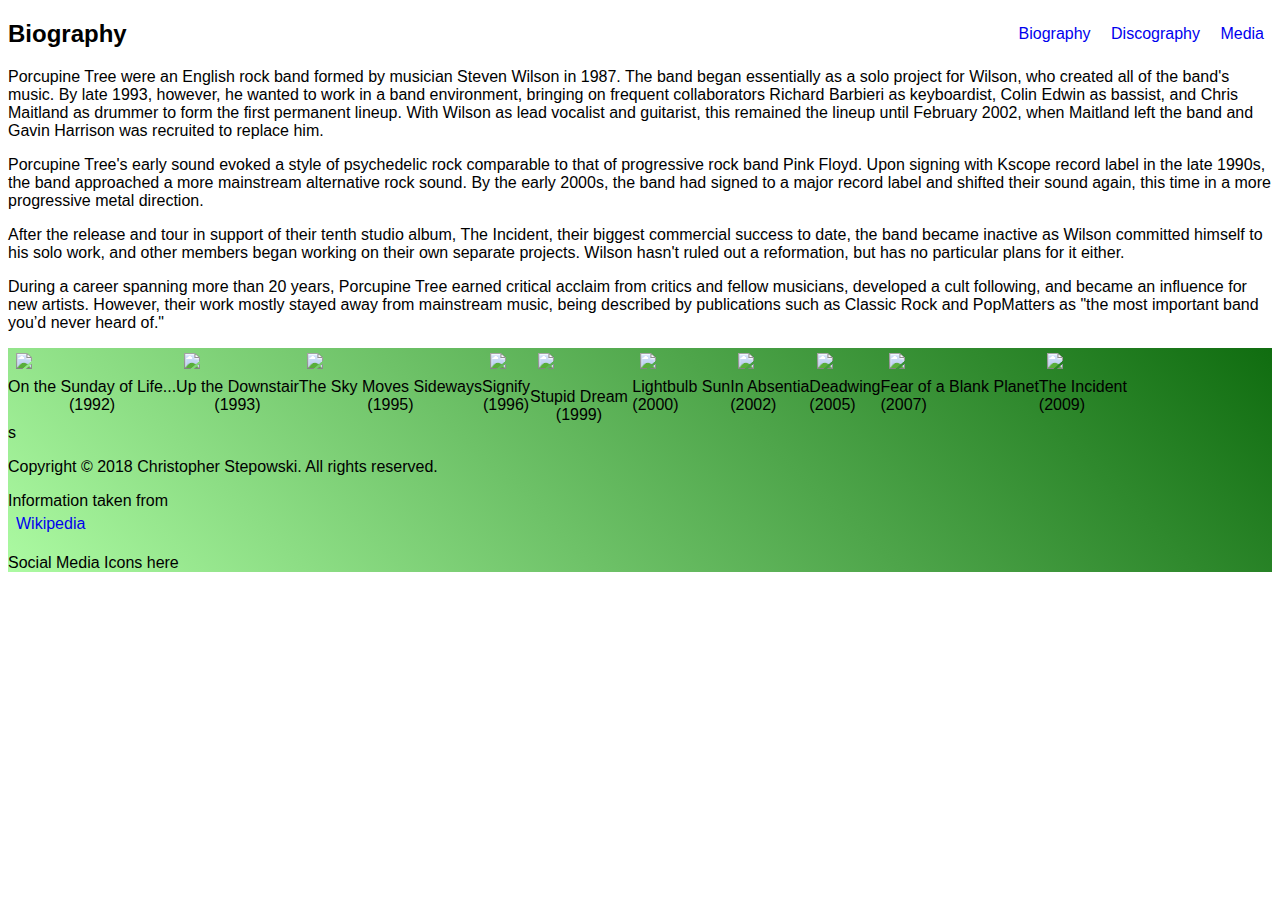
==== app/index.html @ 7173a7b9 "Added images." ====
<!DOCTYPE html>
<head>
    <meta charset="UTF-8">
    <title>Porcupine Tree</title>
    <meta name="keywords" content="Porcupine Tree, rock music, progressive rock, Steven Wilson.">
    <meta name="description" content="A fan designed Porcupine Tree web page.">
    <link rel="stylesheet" type="text/css" href="assets/styles/pt.css">
    <link href="https://fonts.googleapis.com/css?family=Montserrat:300,400,500" rel="stylesheet">
</head>

<body>
    <header>
        <div>
            <nav>
                <ul>
                    <li><a href="#biography">Biography</a></li>
                    <li><a href="#discography">Discography</a></li>
                    <li><a href="#media">Media</a></li>
                </ul>
            </nav> 
        </div>
    </header>
    <div class="bio-section">
        <div id="#biography">
            <h2>Biography</h2>
            <p>Porcupine Tree were an English rock band formed by musician Steven Wilson in 1987. The band began essentially as a solo project for Wilson, who created all of the band's music. By late 1993, however, he wanted to work in a band environment, bringing on frequent collaborators Richard Barbieri as keyboardist, Colin Edwin as bassist, and Chris Maitland as drummer to form the first permanent lineup. With Wilson as lead vocalist and guitarist, this remained the lineup until February 2002, when Maitland left the band and Gavin Harrison was recruited to replace him.</p>

            <p>Porcupine Tree's early sound evoked a style of psychedelic rock comparable to that of progressive rock band Pink Floyd. Upon signing with Kscope record label in the late 1990s, the band approached a more mainstream alternative rock sound. By the early 2000s, the band had signed to a major record label and shifted their sound again, this time in a more progressive metal direction.</p>
            
            <p>After the release and tour in support of their tenth studio album, The Incident, their biggest commercial success to date, the band became inactive as Wilson committed himself to his solo work, and other members began working on their own separate projects. Wilson hasn't ruled out a reformation, but has no particular plans for it either.</p>
            
            <p>During a career spanning more than 20 years, Porcupine Tree earned critical acclaim from critics and fellow musicians, developed a cult following, and became an influence for new artists. However, their work mostly stayed away from mainstream music, being described by publications such as Classic Rock and PopMatters as "the most important band you’d never heard of."</p>
        </div>
    </div>

    <div class="discography-section">
        <div id="#discography">

            <div class="row">

                <div class="one"><a href="https://en.wikipedia.org/wiki/On_the_Sunday_of_Life..." target="_blank"><img src="assets/images/Porcupine_tree_on_the_sunday_of_life.jpg"></a>
                <div class="album-text">On the Sunday of Life... <br/>(1992)</div>
                </div>

                <div class="two"><a href="https://en.wikipedia.org/wiki/Up_the_Downstair" target="_blank"><img src="assets/images/up_the_downstair.jpg"></a>
                <div class="album-text">Up the Downstair <br/>(1993)</div>
                </div>

                <div class="three"><a href="https://en.wikipedia.org/wiki/The_Sky_Moves_Sideways" target="_blank"><img src="assets/images/Porcupine_tree_the_sky_moves_sideways.jpg"></a>
                <div class="album-text">The Sky Moves Sideways <br/>(1995)</div>
                </div>

                <div class="four"><a href="https://en.wikipedia.org/wiki/Signify" target="_blank"><img src="assets/images/Porcupine_tree_signify.jpg"></a>
                <div class="album-text">Signify <br/>(1996)</div>
                </div>

                <div class="five"><a href="https://en.wikipedia.org/wiki/Stupid_Dream" target="_blank"><img  src="assets/images/stupid-dream-pt.jpg">
                <div class="album-text"></a>Stupid Dream <br/>(1999)</div>
            </div>
        </div>

            <div class="row">

                <div class="six"><a href="https://en.wikipedia.org/wiki/Lightbulb_Sun" target="_blank"><img src="assets/images/pt-lightbulb.jpg"></a>Lightbulb Sun <br/>(2000)
                </div>

                <div class="seven"><a href="https://en.wikipedia.org/wiki/In_Absentia" target="_blank"><img src="assets/images/200px-Porcupine_tree_in_absentia.jpg"></a>In Absentia <br/>(2002)
                </div>

                <div class="eight"><a href="https://en.wikipedia.org/wiki/Deadwing" target="_blank"><img src="assets/images/pt-deadwing.jpg"></a>Deadwing <br/>(2005)
                </div>

                <div class="nine"><a href="https://en.wikipedia.org/wiki/Fear_of_a_Blank_Planet" target="_blank"><img src="assets/images/pt-fear.jpg"></a>Fear of a Blank Planet <br/>(2007)
                </div>

                <div class="ten"><a href="https://en.wikipedia.org/wiki/The_Incident_(album)" target="_blank"><img src="assets/images/pt-incident.jpg"></a>The Incident <br/>(2009)
                </div>
            </div>
    </div>s

    <div class="title-section">
        <div id="#media">

        </div>
    </div>

    <div>
        <footer>
            <p>Copyright &copy; 2018 Christopher Stepowski. All rights reserved.</p>
            <p>Information taken from<a href="https://en.wikipedia.org/wiki/Porcupine_Tree" target="_blank">Wikipedia</a></p>
        </footer>
        <div>Social Media Icons here</div>
    </div>
    
</body>
---- app/assets/styles/pt.css ----
body {
    font-family: 'Monserrat', sans-serif;
}

ul {
    margin: 0;
    padding: 0;
    float: right;
}

li {
    list-style: none;
    display: inline-block;

}

a {
    text-decoration: none;
    display: block;
    padding: 5px 8px;
}

.row {
    display: inline-flex;
    flex-flow: row wrap;
    flex-grow: 1;
}

.discography-section {
    background: linear-gradient(45deg, rgb(172, 250, 162), rgb(16, 109, 16));
}

.album-text {
    text-align: center;
}

.one {
    flex: 1 1 auto;
}

.two {
    flex: 1 1 auto;
}

.three {
    flex: 1 1 auto;
}

.four {
    flex: 1 1 auto;
}

.five {
    flex: 1 1 auto;
}

.six {
    flex: 1 1 auto;
}

.seven {
    flex: 1 1 auto;
}

.eight {
    flex: 1 1 auto;
}

.nine {
    flex: 1 1 auto;
}

.ten {
    flex: 1 1 auto;
}
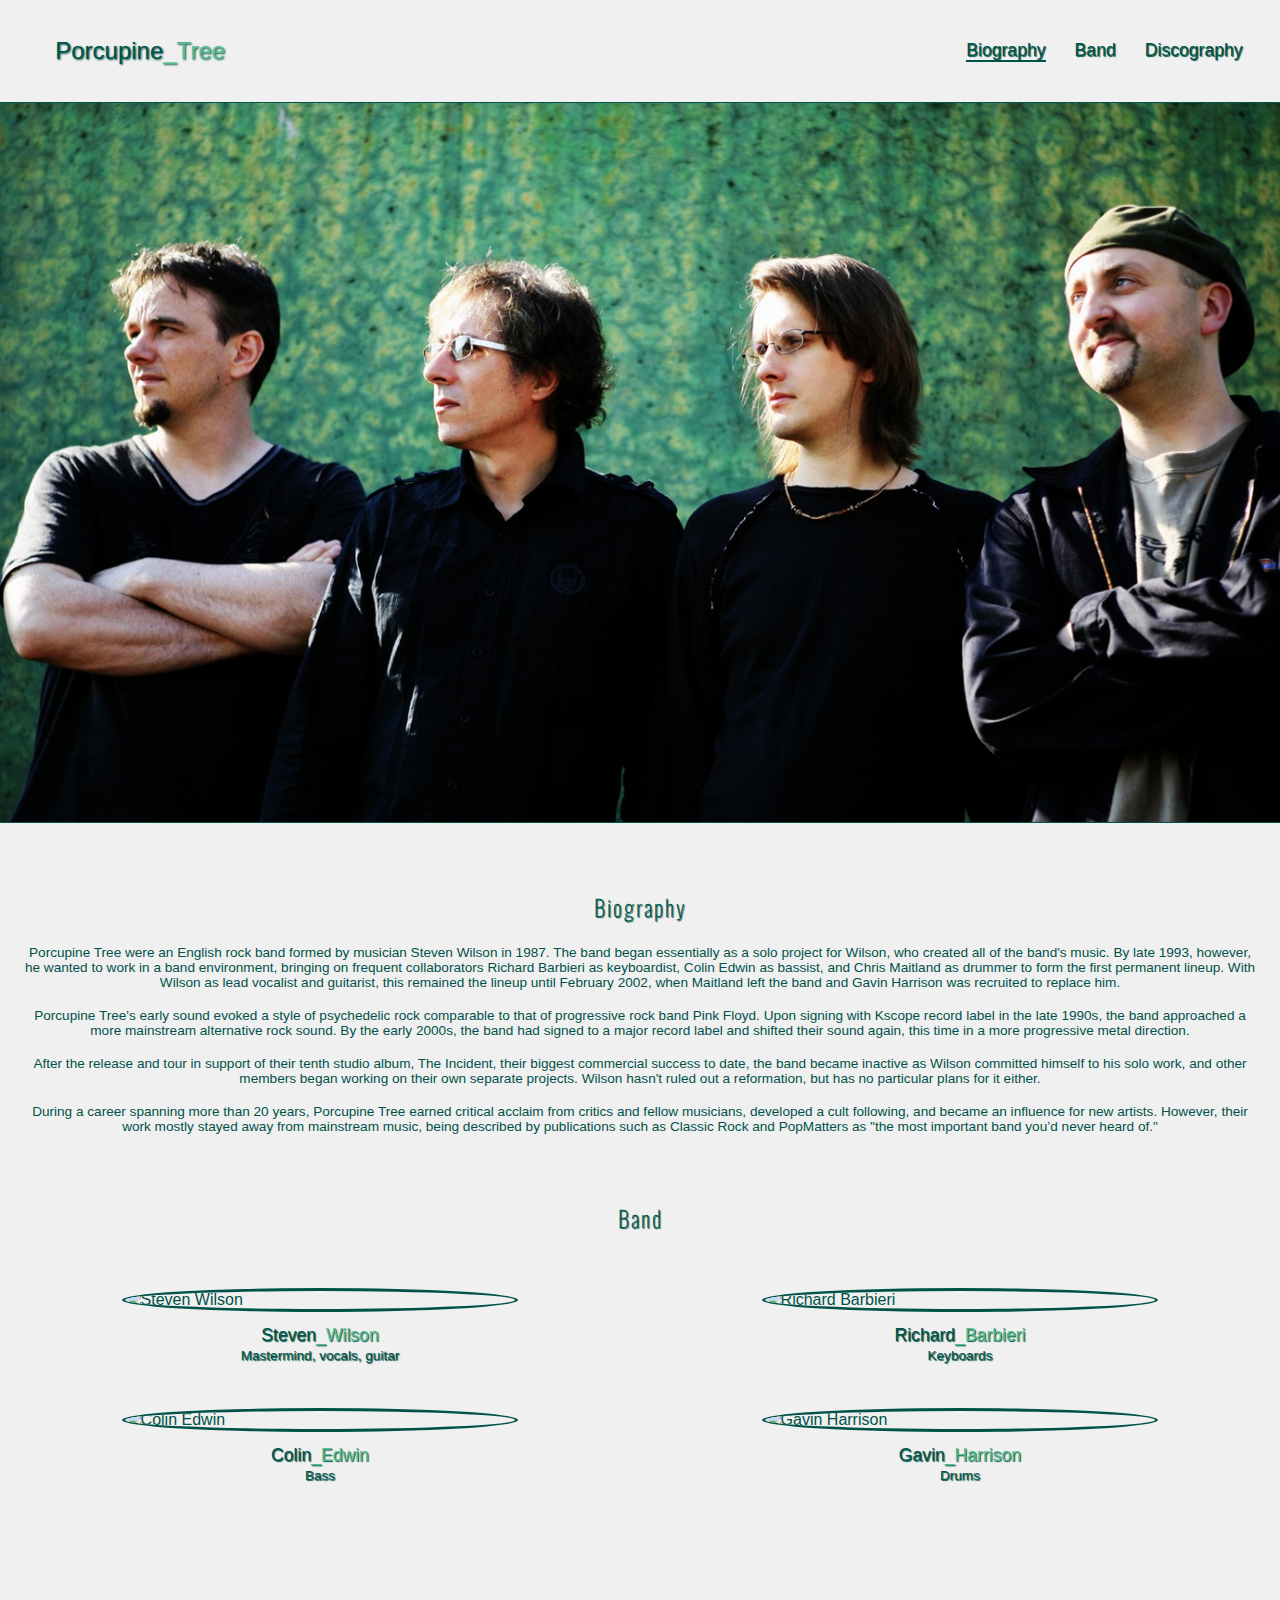
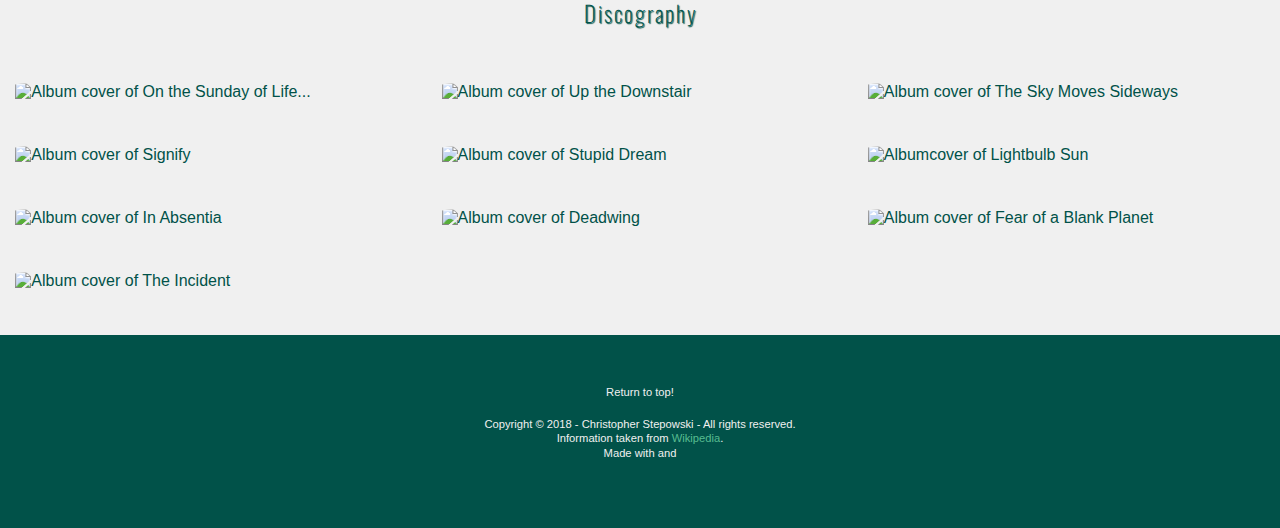
==== commit cd032124: "Finished main color styling." ====
--- a/app/index.html
+++ b/app/index.html
@@ -1,95 +1,160 @@
 <!DOCTYPE html>
+<html lang="en">
 <head>
     <meta charset="UTF-8">
     <title>Porcupine Tree</title>
-    <meta name="keywords" content="Porcupine Tree, rock music, progressive rock, Steven Wilson.">
+    <meta name="viewport" content="width=device-width">
+    <meta name="keywords" content="Porcupine Tree, rock music, progressive rock, Steven Wilson, Gavin Harrison, rock, music, Colin Edwin, Richard Barbieri">
     <meta name="description" content="A fan designed Porcupine Tree web page.">
     <link rel="stylesheet" type="text/css" href="assets/styles/pt.css">
-    <link href="https://fonts.googleapis.com/css?family=Montserrat:300,400,500" rel="stylesheet">
+    <link href="https://fonts.googleapis.com/css?family=Montserrat:300,400,500,700|Oswald:300,400,500,700" rel="stylesheet">
+    <link rel="stylesheet" href="https://use.fontawesome.com/releases/v5.3.1/css/all.css" integrity="sha384-mzrmE5qonljUremFsqc01SB46JvROS7bZs3IO2EmfFsd15uHvIt+Y8vEf7N7fWAU" crossorigin="anonymous">
 </head>
 
 <body>
-    <header>
-        <div>
-            <nav>
-                <ul>
-                    <li><a href="#biography">Biography</a></li>
-                    <li><a href="#discography">Discography</a></li>
-                    <li><a href="#media">Media</a></li>
-                </ul>
-            </nav> 
+    <!-- <div id="background"></div> potential bg img -->
+    <header id="scroll-nav" class="header-container">
+        <div class="logo">
+            <a href="#">Porcupine<span>_Tree</span></a>
         </div>
+        <nav>
+            <ul>
+                <li><a href="#biography" class="active">Biography</a></li>
+                <li><a href="#band">Band</a></li>
+                <li><a href="#discography">Discography</a></li>
+            </ul>
+        </nav>
     </header>
-    <div class="bio-section">
-        <div id="#biography">
-            <h2>Biography</h2>
+
+    <div class="band-img--wrapper">
+        <picture>
+            <source srcset="assets/images/pt-b--large.jpg 1920w" media="(min-width: 1380px)">
+            <source srcset="assets/images/pt-b--medium.jpg 1380w" media="(min-width: 990px)">
+            <source srcset="assets/images/pt-b--small.jpg 990w" media="(min-width: 640px)">
+            <img srcset="assets/images/pt-b--smallest.jpg 640w" class="band-img" alt="Picture of the band">
+        </picture>
+    </div>
+
+    <section id="biography">
+        <h1 class="bio-title">Biography</h1>
+        <div class="bio-container">
             <p>Porcupine Tree were an English rock band formed by musician Steven Wilson in 1987. The band began essentially as a solo project for Wilson, who created all of the band's music. By late 1993, however, he wanted to work in a band environment, bringing on frequent collaborators Richard Barbieri as keyboardist, Colin Edwin as bassist, and Chris Maitland as drummer to form the first permanent lineup. With Wilson as lead vocalist and guitarist, this remained the lineup until February 2002, when Maitland left the band and Gavin Harrison was recruited to replace him.</p>
-
+            <br/>
             <p>Porcupine Tree's early sound evoked a style of psychedelic rock comparable to that of progressive rock band Pink Floyd. Upon signing with Kscope record label in the late 1990s, the band approached a more mainstream alternative rock sound. By the early 2000s, the band had signed to a major record label and shifted their sound again, this time in a more progressive metal direction.</p>
-            
+            <br/>         
             <p>After the release and tour in support of their tenth studio album, The Incident, their biggest commercial success to date, the band became inactive as Wilson committed himself to his solo work, and other members began working on their own separate projects. Wilson hasn't ruled out a reformation, but has no particular plans for it either.</p>
-            
+            <br/>               
             <p>During a career spanning more than 20 years, Porcupine Tree earned critical acclaim from critics and fellow musicians, developed a cult following, and became an influence for new artists. However, their work mostly stayed away from mainstream music, being described by publications such as Classic Rock and PopMatters as "the most important band you’d never heard of."</p>
         </div>
+    </section>
+
+    <div id="band">
+        <h1>Band</h1>
     </div>
-
-    <div class="discography-section">
-        <div id="#discography">
-
-            <div class="row">
-
-                <div class="one"><a href="https://en.wikipedia.org/wiki/On_the_Sunday_of_Life..." target="_blank"><img src="assets/images/Porcupine_tree_on_the_sunday_of_life.jpg"></a>
-                <div class="album-text">On the Sunday of Life... <br/>(1992)</div>
-                </div>
-
-                <div class="two"><a href="https://en.wikipedia.org/wiki/Up_the_Downstair" target="_blank"><img src="assets/images/up_the_downstair.jpg"></a>
-                <div class="album-text">Up the Downstair <br/>(1993)</div>
-                </div>
-
-                <div class="three"><a href="https://en.wikipedia.org/wiki/The_Sky_Moves_Sideways" target="_blank"><img src="assets/images/Porcupine_tree_the_sky_moves_sideways.jpg"></a>
-                <div class="album-text">The Sky Moves Sideways <br/>(1995)</div>
-                </div>
-
-                <div class="four"><a href="https://en.wikipedia.org/wiki/Signify" target="_blank"><img src="assets/images/Porcupine_tree_signify.jpg"></a>
-                <div class="album-text">Signify <br/>(1996)</div>
-                </div>
-
-                <div class="five"><a href="https://en.wikipedia.org/wiki/Stupid_Dream" target="_blank"><img  src="assets/images/stupid-dream-pt.jpg">
-                <div class="album-text"></a>Stupid Dream <br/>(1999)</div>
+    
+    <section class="band-grid">
+        <div class="member">
+            <img src="assets/images/steven-wilson.jpg" class="member-img" alt="Steven Wilson">
+            <div class="band-info">
+                <h3>Steven<span>_Wilson</span></h3>
+                <p>Mastermind, vocals, guitar</p>
             </div>
         </div>
 
-            <div class="row">
+        <div class="member">
+            <img src="assets/images/richard-barbieri.jpg" class="member-img" alt="Richard Barbieri">
+            <div class="band-info">
+                <h3>Richard<span>_Barbieri</span></h3>
+                <p>Keyboards</p>
+            </div> 
+        </div>
 
-                <div class="six"><a href="https://en.wikipedia.org/wiki/Lightbulb_Sun" target="_blank"><img src="assets/images/pt-lightbulb.jpg"></a>Lightbulb Sun <br/>(2000)
-                </div>
+        <div class="member">
+            <img src="assets/images/colin-edwin.jpg" class="member-img" alt="Colin Edwin">
+            <div class="band-info">
+                <h3>Colin<span>_Edwin</span></h3>
+                <p>Bass</p>
+            </div>
+        </div>
 
-                <div class="seven"><a href="https://en.wikipedia.org/wiki/In_Absentia" target="_blank"><img src="assets/images/200px-Porcupine_tree_in_absentia.jpg"></a>In Absentia <br/>(2002)
-                </div>
+        <div class="member">
+            <img src="assets/images/gavin-harrison.jpg" class="member-img" alt="Gavin Harrison">
+            <div class="band-info">
+                <h3>Gavin<span>_Harrison</span></h3>
+                <p>Drums</p>
+            </div>
+        </div>
+    </section>
 
-                <div class="eight"><a href="https://en.wikipedia.org/wiki/Deadwing" target="_blank"><img src="assets/images/pt-deadwing.jpg"></a>Deadwing <br/>(2005)
-                </div>
-
-                <div class="nine"><a href="https://en.wikipedia.org/wiki/Fear_of_a_Blank_Planet" target="_blank"><img src="assets/images/pt-fear.jpg"></a>Fear of a Blank Planet <br/>(2007)
-                </div>
-
-                <div class="ten"><a href="https://en.wikipedia.org/wiki/The_Incident_(album)" target="_blank"><img src="assets/images/pt-incident.jpg"></a>The Incident <br/>(2009)
-                </div>
-            </div>
-    </div>s
-
-    <div class="title-section">
-        <div id="#media">
-
-        </div>
+    <div id="discography">
+        <h1>Discography</h1>
     </div>
 
-    <div>
-        <footer>
-            <p>Copyright &copy; 2018 Christopher Stepowski. All rights reserved.</p>
-            <p>Information taken from<a href="https://en.wikipedia.org/wiki/Porcupine_Tree" target="_blank">Wikipedia</a></p>
-        </footer>
-        <div>Social Media Icons here</div>
-    </div>
-    
-</body>+    <section class="disco-grid">
+        <div class="album">
+            <a href="https://en.wikipedia.org/wiki/On_the_Sunday_of_Life..." target="_blank"><img src="assets/images/Porcupine_tree_on_the_sunday_of_life.jpg" class="album-img" alt="Album cover of On the Sunday of Life...">
+            </a>
+        </div>
+
+        <div class="album">
+            <a href="https://en.wikipedia.org/wiki/Up_the_Downstair" target="_blank"><img src="assets/images/up_the_downstair.jpg" class="album-img" alt="Album cover of Up the Downstair">
+            </a>
+        </div>
+        
+        <div class="album">
+            <a href="https://en.wikipedia.org/wiki/The_Sky_Moves_Sideways" target="_blank"><img src="assets/images/Porcupine_tree_the_sky_moves_sideways.jpg" class="album-img" alt="Album cover of The Sky Moves Sideways">
+            </a>
+        </div>
+        
+        <div class="album">
+            <a href="https://en.wikipedia.org/wiki/Signify" target="_blank"><img src="assets/images/Porcupine_tree_signify.jpg" class="album-img" alt="Album cover of Signify">
+            </a>
+        </div>
+        
+        <div class="album">
+            <a href="https://en.wikipedia.org/wiki/Stupid_Dream" target="_blank"><img  src="assets/images/stupid-dream-pt.jpg" class="album-img" alt="Album cover of Stupid Dream">
+            </a>
+        </div>
+
+        <div class="album">
+            <a href="https://en.wikipedia.org/wiki/Lightbulb_Sun" target="_blank"><img src="assets/images/pt-lightbulb.jpg" class="album-img" alt="Albumcover of Lightbulb Sun">
+            </a>
+        </div>
+                    
+        <div class="album">
+            <a href="https://en.wikipedia.org/wiki/In_Absentia" target="_blank"><img src="assets/images/200px-Porcupine_tree_in_absentia.jpg" class="album-img" alt="Album cover of In Absentia">
+            </a>
+        </div>
+                    
+        <div class="album">
+            <a href="https://en.wikipedia.org/wiki/Deadwing" target="_blank"><img src="assets/images/pt-deadwing.jpg" class="album-img" alt="Album cover of Deadwing">
+            </a>
+        </div>
+                    
+        <div class="album">
+            <a href="https://en.wikipedia.org/wiki/Fear_of_a_Blank_Planet" target="_blank"><img src="assets/images/pt-fear.jpg" class="album-img" alt="Album cover of Fear of a Blank Planet">
+            </a>
+        </div>
+                    
+        <div class="album">
+            <a href="https://en.wikipedia.org/wiki/The_Incident_(album)" target="_blank"><img src="assets/images/pt-incident.jpg" class="album-img" alt="Album cover of The Incident">
+            </a>
+        </div>
+    </section>
+
+    <footer>
+        <div class="to-top"><i id="scroll" class="far fa-arrow-alt-circle-up fa-2x"></i><p>Return to top!</p></div>
+        <div class="footer--text">
+            <p>Copyright &copy; 2018 - Christopher Stepowski - All rights reserved.</p>
+            <p>Information taken from <a href="https://en.wikipedia.org/wiki/Porcupine_Tree" target="_blank">Wikipedia</a>.</p>
+            <p>Made with <i class="fas fa-coffee"></i> and <i class="fas fa-music"></i></p>
+        </div>
+        <div class="social-icons">
+            <a href="https://github.com/Panopticon772" target="_blank"><i class="fab fa-github fa-2x"></i></a>
+            <a href="https://www.linkedin.com/in/christopher-stepowski-a3a87911b/" target="_blank"><i class="fab fa-linkedin-in fa-2x"></i></a>
+            <a href="https://codepen.io/Panopticon772/" target="_blank"><i class="fab fa-codepen fa-2x"></i></a>
+        </div>
+    </footer>
+    <script src="assets/scripts/pt.js"></script>
+</body>
+</html>  --- a/app/assets/styles/pt.css
+++ b/app/assets/styles/pt.css
@@ -1,75 +1,327 @@
-body {
-    font-family: 'Monserrat', sans-serif;
-}
-
-ul {
+* {
+    box-sizing: border-box;
     margin: 0;
     padding: 0;
-    float: right;
-}
-
-li {
-    list-style: none;
-    display: inline-block;
-
+}
+
+body {
+    font-family: "Monserrat", sans-serif;
+    font-size: 1em;
+    color: #015249;
+    max-width: 1920px;
+    background-color: rgb(240, 240, 240);
+}
+
+h1 {
+    font-family: "Oswald", sans-serif;
+    font-size: 1.4em;
+    font-weight: 200;
+    color: #015249;
+    padding-top: 1.5em;
+    text-align: center;
+    letter-spacing: 2px;
+    text-shadow: 1px 1px 1px #015249;
+}
+
+h2 {
+    text-align: center;
+    font-size: 1.1em;
+    font-weight: 500;
+}
+
+h3 {
+    text-align: center;
+    font-size: 1.1em;
+    font-weight: 500;
+}
+
+p {
+    text-align: center;
+    font-size: 0.85em;
 }
 
 a {
+    color: #015249;
     text-decoration: none;
+}
+
+/* header */
+
+.header-container {
+    display: flex;
+    flex-direction: column;
+    border-bottom: 0.1em solid #015249;
+    padding: 2.3em 0;
+}
+
+.logo {
+    margin-left: 5%;
+    text-shadow: 1px 1px 2px #015249;
+    font-size: 1.2em;
+}
+
+.logo span {
+    color: #57bc90;
+}
+
+nav {
+    margin: 1.5em 0 0 5%;
+}
+
+header ul li {
+    display: inline;
+    padding: 0 1.4em 0 0;
+    font-size: 0.9em;
+    text-shadow: 1px 1px 1px #015249;
+}
+
+header ul li a {
+    text-decoration: none;
+    color: #015249;
+}
+
+li a.active {
+    color: #015249;
+    border-bottom: 2px solid #015249;
+    font-weight: 300;
+}
+
+li a:hover {
+    color: #57bc90;
+}
+
+.band-img {
+    position: absolute;
+    left: 0;
+    top: 0;
+    width: 100%;
+    height: auto;
+    border-bottom: 0.1em solid #015249;
+}
+
+.band-img--wrapper {
+    position: relative;
+    padding-top: 56.25%; /* 16:9 Aspect Ratio */
+}
+
+/* bio section */
+.bio-title {
+    padding-bottom: 1.0em;
+}
+
+.bio-container {
+    padding: 0 1.5em;
+    color: #015249;
+}
+
+/* band section grid */
+.band-grid {
+    display: grid;
+    grid-template-columns: 100%;
+    grid-template-rows: auto;
+    margin-top: 30px;
+    justify-content: center;
+}
+
+.member {
+    width: 47vw;
+    margin: 0 auto 30px;
+}
+
+.member-img {
     display: block;
-    padding: 5px 8px;
-}
-
-.row {
-    display: inline-flex;
-    flex-flow: row wrap;
-    flex-grow: 1;
-}
-
-.discography-section {
-    background: linear-gradient(45deg, rgb(172, 250, 162), rgb(16, 109, 16));
-}
-
-.album-text {
-    text-align: center;
-}
-
-.one {
-    flex: 1 1 auto;
-}
-
-.two {
-    flex: 1 1 auto;
-}
-
-.three {
-    flex: 1 1 auto;
-}
-
-.four {
-    flex: 1 1 auto;
-}
-
-.five {
-    flex: 1 1 auto;
-}
-
-.six {
-    flex: 1 1 auto;
-}
-
-.seven {
-    flex: 1 1 auto;
-}
-
-.eight {
-    flex: 1 1 auto;
-}
-
-.nine {
-    flex: 1 1 auto;
-}
-
-.ten {
-    flex: 1 1 auto;
+    width: 47vw;
+    border: 0.2em solid #015249;
+    border-radius: 50%;
+}
+
+.band-info {
+    margin-top: 13px;
+    text-shadow: 1px 1px 1px #015249;
+}
+
+.band-info h3 span {
+    color:#57bc90;
+}
+
+.band-info p {
+    font-size: 0.85em;
+    font-weight: 500;
+    margin-top: 2px;
+    color: #015249;
+}
+
+/* disco grid */
+.disco-grid {
+    display: grid;
+    grid-template-columns: 100%;
+    grid-template-rows: auto;
+    margin-top: 30px;
+    justify-content: center;
+}
+
+.album {
+    width: 47vw;
+    margin: 0 auto 15px;
+}
+
+.album-img {
+    display: block;
+    width: 47vw;
+    border-radius: 10%;
+}
+
+/* footer */
+footer {
+    padding: 2.0em;
+    text-align: center;
+    background-color: #015249;
+}
+
+footer p {
+    font-size: 0.7em;
+    font-weight: 300;
+    color: rgb(240, 240, 240);
+    line-height: 130%;
+}
+
+footer p a {
+    text-decoration: none;
+    color: #57bc90;
+}
+
+.footer--text {
+    padding: 1.1em;
+}
+
+.social-icons {
+}
+
+.social-icons a {
+    color: #57bc90;
+    text-decoration: none;
+    padding-right: 10px;
+}
+
+#scroll {
+    cursor: pointer;
+}
+
+.to-top {
+
+}
+
+.to-top i {
+    color: #57bc90;
+    padding: 0.2em;
+}
+
+/* media queries */
+
+/* navbar when screen is larger than 600px */
+@media screen and (min-width : 640px) {
+    .band-grid {
+        grid-template-columns: 50% 50%;
+        margin-top: 54px;
+    }
+
+    .member {
+        width: 31vw;
+        margin: 0 auto 45px;
+        transition: transform .2s;
+    }
+
+    .member:hover {
+        transform: scale(1.1);
+    }
+
+    .member-img {
+        width: 31vw;
+    }
+
+    .disco-grid {
+        grid-template-columns: 33.3% 33.3% 33.3%;
+        margin-top: 54px;
+    }
+
+    .album {
+        width: 31vw;
+        margin: 0 auto 45px;
+        transition: transform .2s;
+    }
+
+    .album:hover {
+        transform: scale(1.1);
+    }
+
+    .album-img {
+        width: 31vw;
+    }
+
+    h1 {
+        padding-top: 3em;
+    }
+
+    p {
+        /* font-size: 1.0em; */
+    }
+
+    .header-container {
+        flex-direction: row;
+        justify-content: space-between;
+    }
+
+    .logo {
+        margin-left: 2.3em;
+        font-size: 1.5em;
+    }
+
+    nav {
+        align-self: center;
+        margin: 0 0.8em 0 0;
+    }
+
+    header ul li {
+        font-size: 1.1em;
+    }
+}
+
+@media screen and (min-width : 1920px) {
+
+    body {
+        max-width: 1920px;
+        margin: auto;
+    }
+
+    h1 {
+        font-size: 1.7em;
+    }
+
+    p {
+        font-size: 1.2em;
+    }
+
+    .member {
+        width: 370px;
+    }
+
+    .member-img {
+        width: 370px;
+    }
+
+    .album {
+        width: 370px;
+    }
+
+    .album-img {
+        width: 370px;
+    }
+
+    .disco-grid {
+        grid-template-columns: 20% 20% 20% 20% 20%;
+    }
+
+    footer p {
+        font-size: 1.0em;
+    }
 }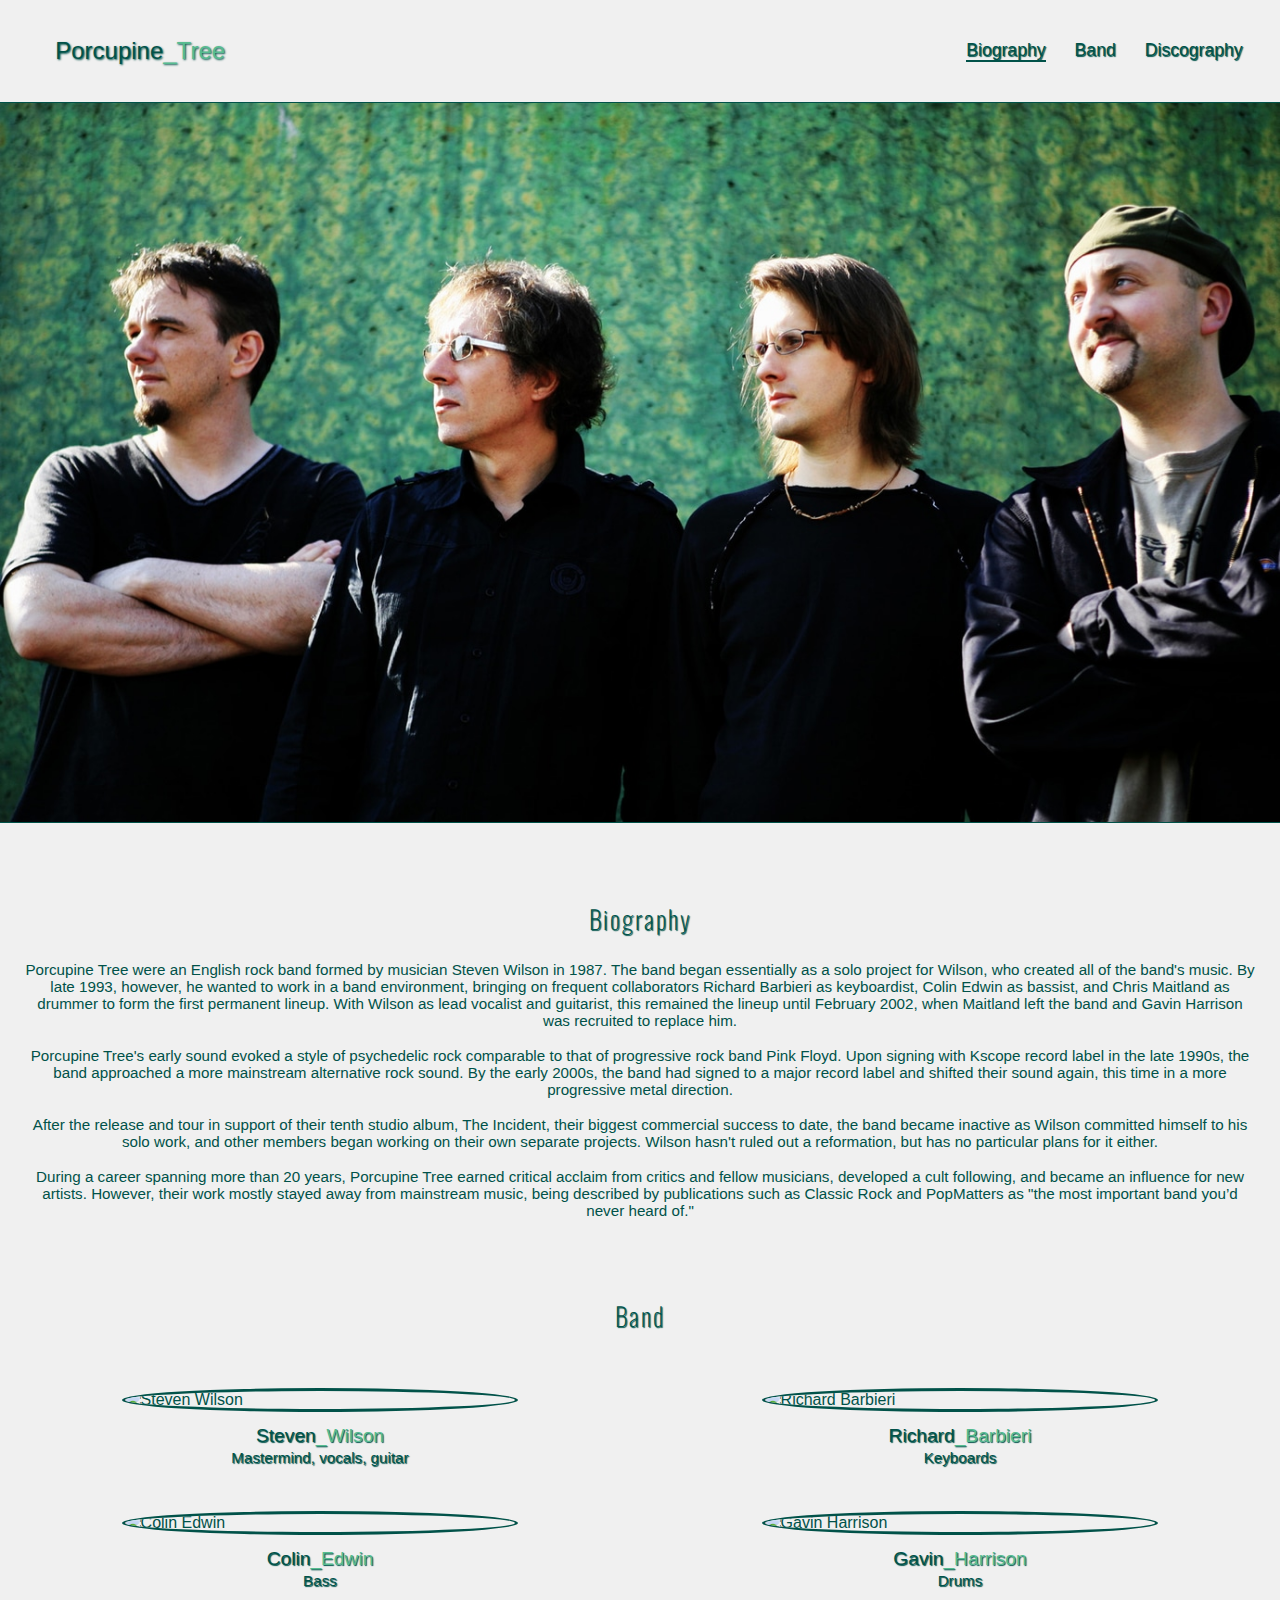
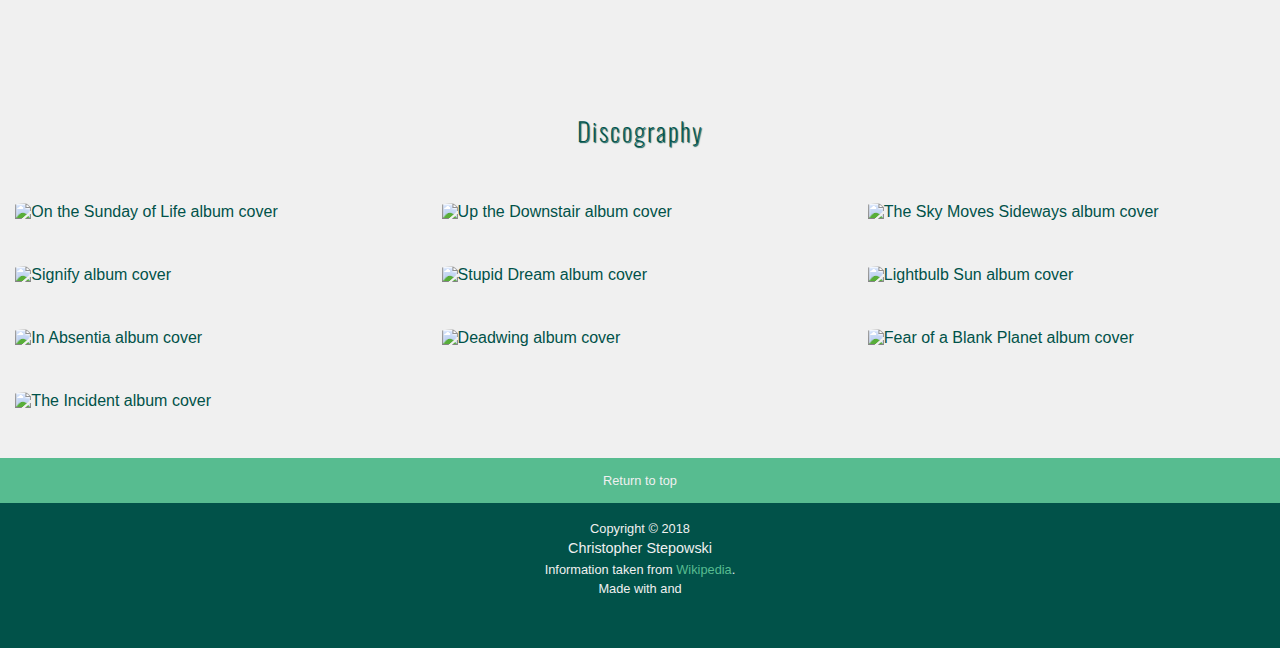
==== commit e321b01c: "Finished footer." ====
--- a/app/index.html
+++ b/app/index.html
@@ -31,12 +31,13 @@
             <source srcset="assets/images/pt-b--large.jpg 1920w" media="(min-width: 1380px)">
             <source srcset="assets/images/pt-b--medium.jpg 1380w" media="(min-width: 990px)">
             <source srcset="assets/images/pt-b--small.jpg 990w" media="(min-width: 640px)">
-            <img srcset="assets/images/pt-b--smallest.jpg 640w" class="band-img" alt="Picture of the band">
+            <img srcset="assets/images/pt-b--smallest.jpg 640w" class="band-img" alt="Picture of the band members.">
         </picture>
     </div>
 
     <section id="biography">
         <h1 class="bio-title">Biography</h1>
+
         <div class="bio-container">
             <p>Porcupine Tree were an English rock band formed by musician Steven Wilson in 1987. The band began essentially as a solo project for Wilson, who created all of the band's music. By late 1993, however, he wanted to work in a band environment, bringing on frequent collaborators Richard Barbieri as keyboardist, Colin Edwin as bassist, and Chris Maitland as drummer to form the first permanent lineup. With Wilson as lead vocalist and guitarist, this remained the lineup until February 2002, when Maitland left the band and Gavin Harrison was recruited to replace him.</p>
             <br/>
@@ -51,10 +52,17 @@
     <div id="band">
         <h1>Band</h1>
     </div>
+
+    <!-- <picture>
+        <source srcset="assets/images/pt-b--large.jpg 1920w" media="(min-width: 1380px)">
+        <source srcset="assets/images/pt-b--medium.jpg 1380w" media="(min-width: 990px)">
+        <source srcset="assets/images/pt-b--small.jpg 990w" media="(min-width: 640px)">
+        <img srcset="assets/images/pt-b--smallest.jpg 640w" class="band-img" alt="Picture of the band members.">
+    </picture> -->
     
     <section class="band-grid">
         <div class="member">
-            <img src="assets/images/steven-wilson.jpg" class="member-img" alt="Steven Wilson">
+            <img srcset="assets/images/steven-wilson--reg.jpg 160w, assets/images/steven-wilson--hi-dpi.jpg 320w" src="assets/images/steven-wilson--hi-dpi.jpg" class="member-img" alt="Steven Wilson">
             <div class="band-info">
                 <h3>Steven<span>_Wilson</span></h3>
                 <p>Mastermind, vocals, guitar</p>
@@ -62,7 +70,7 @@
         </div>
 
         <div class="member">
-            <img src="assets/images/richard-barbieri.jpg" class="member-img" alt="Richard Barbieri">
+            <img srcset="assets/images/richard-barbieri-160w.jpg 160w, assets/images/richard-barbieri-320w.jpg 320w" src="assets/images/richard-barbieri-320w.jpg" class="member-img" alt="Richard Barbieri">
             <div class="band-info">
                 <h3>Richard<span>_Barbieri</span></h3>
                 <p>Keyboards</p>
@@ -70,7 +78,7 @@
         </div>
 
         <div class="member">
-            <img src="assets/images/colin-edwin.jpg" class="member-img" alt="Colin Edwin">
+            <img srcset="assets/images/colin-edwin-160w.jpg 160w, assets/images/colin-edwin-320w.jpg 320w" src="assets/images/colin-edwin-320w.jpg" class="member-img" alt="Colin Edwin">
             <div class="band-info">
                 <h3>Colin<span>_Edwin</span></h3>
                 <p>Bass</p>
@@ -78,7 +86,7 @@
         </div>
 
         <div class="member">
-            <img src="assets/images/gavin-harrison.jpg" class="member-img" alt="Gavin Harrison">
+            <img srcset="assets/images/gavin-harrison-160w.jpg 160w, assets/images/gavin-harrison-320w.jpg 320w" src="assets/images/gavin-harrison-320w.jpg" class="member-img" alt="Gavin Harrison">
             <div class="band-info">
                 <h3>Gavin<span>_Harrison</span></h3>
                 <p>Drums</p>
@@ -92,60 +100,61 @@
 
     <section class="disco-grid">
         <div class="album">
-            <a href="https://en.wikipedia.org/wiki/On_the_Sunday_of_Life..." target="_blank"><img src="assets/images/Porcupine_tree_on_the_sunday_of_life.jpg" class="album-img" alt="Album cover of On the Sunday of Life...">
+            <a href="https://en.wikipedia.org/wiki/On_the_Sunday_of_Life..." target="_blank"><img srcset="assets/images/on-the-sunday-of-life-160w.jpg 160w, assets/images/on-the-sunday-of-life-320w.jpg 320w" src="on-the-sunday-of-life-320w.jpg" class="album-img" alt="On the Sunday of Life album cover">
             </a>
         </div>
 
         <div class="album">
-            <a href="https://en.wikipedia.org/wiki/Up_the_Downstair" target="_blank"><img src="assets/images/up_the_downstair.jpg" class="album-img" alt="Album cover of Up the Downstair">
+            <a href="https://en.wikipedia.org/wiki/Up_the_Downstair" target="_blank"><img srcset="assets/images/up-the-downstair-160w.jpg 160w, assets/images/up-the-downstair-320w.jpg 320w" src="up-the-downstair-320w.jpg" class="album-img" alt="Up the Downstair album cover">
             </a>
         </div>
         
         <div class="album">
-            <a href="https://en.wikipedia.org/wiki/The_Sky_Moves_Sideways" target="_blank"><img src="assets/images/Porcupine_tree_the_sky_moves_sideways.jpg" class="album-img" alt="Album cover of The Sky Moves Sideways">
+            <a href="https://en.wikipedia.org/wiki/The_Sky_Moves_Sideways" target="_blank"><img srcset="assets/images/sky-sideways-160w.jpg 160w, assets/images/sky-sideways-320w.jpg 320w" src="sky-sideways-320w.jpg" class="album-img" alt="The Sky Moves Sideways album cover">
             </a>
         </div>
         
         <div class="album">
-            <a href="https://en.wikipedia.org/wiki/Signify" target="_blank"><img src="assets/images/Porcupine_tree_signify.jpg" class="album-img" alt="Album cover of Signify">
+            <a href="https://en.wikipedia.org/wiki/Signify" target="_blank"><img srcset="assets/images/signify-160w.jpg 160w, assets/images/signify-320w.jpg 320w" src="signify-320w.jpg" class="album-img" alt="Signify album cover">
             </a>
         </div>
         
         <div class="album">
-            <a href="https://en.wikipedia.org/wiki/Stupid_Dream" target="_blank"><img  src="assets/images/stupid-dream-pt.jpg" class="album-img" alt="Album cover of Stupid Dream">
+            <a href="https://en.wikipedia.org/wiki/Stupid_Dream" target="_blank"><img srcset="assets/images/stupid-dream-160w.jpg 160w, assets/images/stupid-dream-320w.jpg 320w" src="stupid-dream-320w.jpg" class="album-img" alt="Stupid Dream album cover">
             </a>
         </div>
 
         <div class="album">
-            <a href="https://en.wikipedia.org/wiki/Lightbulb_Sun" target="_blank"><img src="assets/images/pt-lightbulb.jpg" class="album-img" alt="Albumcover of Lightbulb Sun">
+            <a href="https://en.wikipedia.org/wiki/Lightbulb_Sun" target="_blank"><img srcset="assets/images/lightbulb-160w.jpg 160w, assets/images/lightbulb-320w.jpg 320w" src="lightbulb-320w.jpg" class="album-img" alt="Lightbulb Sun album cover">
             </a>
         </div>
                     
         <div class="album">
-            <a href="https://en.wikipedia.org/wiki/In_Absentia" target="_blank"><img src="assets/images/200px-Porcupine_tree_in_absentia.jpg" class="album-img" alt="Album cover of In Absentia">
+            <a href="https://en.wikipedia.org/wiki/In_Absentia" target="_blank"><img srcset="assets/images/in-absentia-160w.jpg 160w, assets/images/in-absentia-320w.jpg 320w" src="in-absentia-320w.jpg" class="album-img" alt="In Absentia album cover">
             </a>
         </div>
                     
         <div class="album">
-            <a href="https://en.wikipedia.org/wiki/Deadwing" target="_blank"><img src="assets/images/pt-deadwing.jpg" class="album-img" alt="Album cover of Deadwing">
+            <a href="https://en.wikipedia.org/wiki/Deadwing" target="_blank"><img srcset="assets/images/deadwing-160w.jpg 160w, assets/images/deadwing-320w.jpg 320w" src="deadwing-320w.jpg" class="album-img" alt="Deadwing album cover">
             </a>
         </div>
                     
         <div class="album">
-            <a href="https://en.wikipedia.org/wiki/Fear_of_a_Blank_Planet" target="_blank"><img src="assets/images/pt-fear.jpg" class="album-img" alt="Album cover of Fear of a Blank Planet">
+            <a href="https://en.wikipedia.org/wiki/Fear_of_a_Blank_Planet" target="_blank"><img srcset="assets/images/fear-160w.jpg 160w, assets/images/fear-320w.jpg 320w" src="fear-320w.jpg" class="album-img" alt="Fear of a Blank Planet album cover">
             </a>
         </div>
                     
         <div class="album">
-            <a href="https://en.wikipedia.org/wiki/The_Incident_(album)" target="_blank"><img src="assets/images/pt-incident.jpg" class="album-img" alt="Album cover of The Incident">
+            <a href="https://en.wikipedia.org/wiki/The_Incident_(album)" target="_blank"><img srcset="assets/images/incident-160w.jpg 160w, assets/images/incident-320w.jpg 320w" src="incident-320w.jpg" class="album-img" alt="The Incident album cover">
             </a>
         </div>
     </section>
 
     <footer>
-        <div class="to-top"><i id="scroll" class="far fa-arrow-alt-circle-up fa-2x"></i><p>Return to top!</p></div>
+        <div id="scroll" class="to-top"><p>Return to top</p></div>
         <div class="footer--text">
-            <p>Copyright &copy; 2018 - Christopher Stepowski - All rights reserved.</p>
+            <p>Copyright &copy; 2018</p>
+            <p class="footer--text-name">Christopher Stepowski</p>
             <p>Information taken from <a href="https://en.wikipedia.org/wiki/Porcupine_Tree" target="_blank">Wikipedia</a>.</p>
             <p>Made with <i class="fas fa-coffee"></i> and <i class="fas fa-music"></i></p>
         </div>
--- a/app/assets/styles/pt.css
+++ b/app/assets/styles/pt.css
@@ -106,11 +106,10 @@
 
 /* bio section */
 .bio-title {
-    padding-bottom: 1.0em;
 }
 
 .bio-container {
-    padding: 0 1.5em;
+    padding: 1.5em 1.5em 0;
     color: #015249;
 }
 
@@ -158,6 +157,7 @@
     grid-template-rows: auto;
     margin-top: 30px;
     justify-content: center;
+    margin-bottom: 1.2em;
 }
 
 .album {
@@ -173,16 +173,15 @@
 
 /* footer */
 footer {
-    padding: 2.0em;
     text-align: center;
     background-color: #015249;
 }
 
 footer p {
-    font-size: 0.7em;
+    font-size: 0.8em;
     font-weight: 300;
     color: rgb(240, 240, 240);
-    line-height: 130%;
+    line-height: 1.5em;
 }
 
 footer p a {
@@ -191,10 +190,19 @@
 }
 
 .footer--text {
-    padding: 1.1em;
+    margin: 1.0em;
+}
+
+.footer--text-name {
+    font-size: 0.9em;
+}
+
+.footer--text a:hover {
+    color: #97c5b1;
 }
 
 .social-icons {
+    padding-bottom: 1.0em;
 }
 
 .social-icons a {
@@ -203,26 +211,70 @@
     padding-right: 10px;
 }
 
+.social-icons a:hover {
+    color: #97c5b1;
+}
+
 #scroll {
     cursor: pointer;
 }
 
 .to-top {
-
-}
-
-.to-top i {
-    color: #57bc90;
-    padding: 0.2em;
+    background-color: #57bc90;
+    width: 100%;
+    padding: 0.8em;
+}
+
+.to-top:hover {
+    background-color: #71be9d;
 }
 
 /* media queries */
 
-/* navbar when screen is larger than 600px */
+/* navbar when screen is larger than 640px */
 @media screen and (min-width : 640px) {
+    h1 {
+        padding-top: 3em;
+        font-size: 1.6em;
+    }
+
+    h3 {
+        /* font-size: 1.1em; mobile */
+        font-size: 1.2em;
+    }
+
+    p {
+        /* font-size: 0.95em; mobile */
+        font-size: 0.95em;
+    }
+
+    nav {
+        align-self: center;
+        margin: 0 0.8em 0 0;
+    }
+
+    header ul li {
+        font-size: 1.1em;
+    }
+
+    .header-container {
+        flex-direction: row;
+        justify-content: space-between;
+    }
+
+    .logo {
+        margin-left: 2.3em;
+        font-size: 1.5em;
+    }
+
     .band-grid {
         grid-template-columns: 50% 50%;
         margin-top: 54px;
+    }
+
+    .band-info p {
+        /* font-size: 0.85em; mobile */
+        font-size: 0.95em;
     }
 
     .member {
@@ -242,6 +294,7 @@
     .disco-grid {
         grid-template-columns: 33.3% 33.3% 33.3%;
         margin-top: 54px;
+        margin-bottom: 0.2em;
     }
 
     .album {
@@ -258,31 +311,8 @@
         width: 31vw;
     }
 
-    h1 {
-        padding-top: 3em;
-    }
-
-    p {
-        /* font-size: 1.0em; */
-    }
-
-    .header-container {
-        flex-direction: row;
-        justify-content: space-between;
-    }
-
-    .logo {
-        margin-left: 2.3em;
-        font-size: 1.5em;
-    }
-
-    nav {
-        align-self: center;
-        margin: 0 0.8em 0 0;
-    }
-
-    header ul li {
-        font-size: 1.1em;
+    .footer--text-name {
+        font-size: 0.9em;
     }
 }
 
@@ -301,6 +331,25 @@
         font-size: 1.2em;
     }
 
+    header ul li {
+        /* font-size: 0.9em; ipad */
+        font-size: 1.2em;
+    }
+
+    .logo {
+        /* font-size: 1.5em; ipad */
+        font-size: 1.7em;
+    }
+
+    .bio-title {
+        margin-bottom: 0.5em;
+    }
+
+    .bio-container {
+        /* padding: 1.5em 1.5em 0; mobile/ipad */
+        margin: 0 0.8em 0;
+    }
+
     .member {
         width: 370px;
     }
@@ -321,7 +370,12 @@
         grid-template-columns: 20% 20% 20% 20% 20%;
     }
 
+    .footer--text-name {
+        font-size: 1.1em;
+    }
+
     footer p {
         font-size: 1.0em;
+        width: 100%;
     }
 }